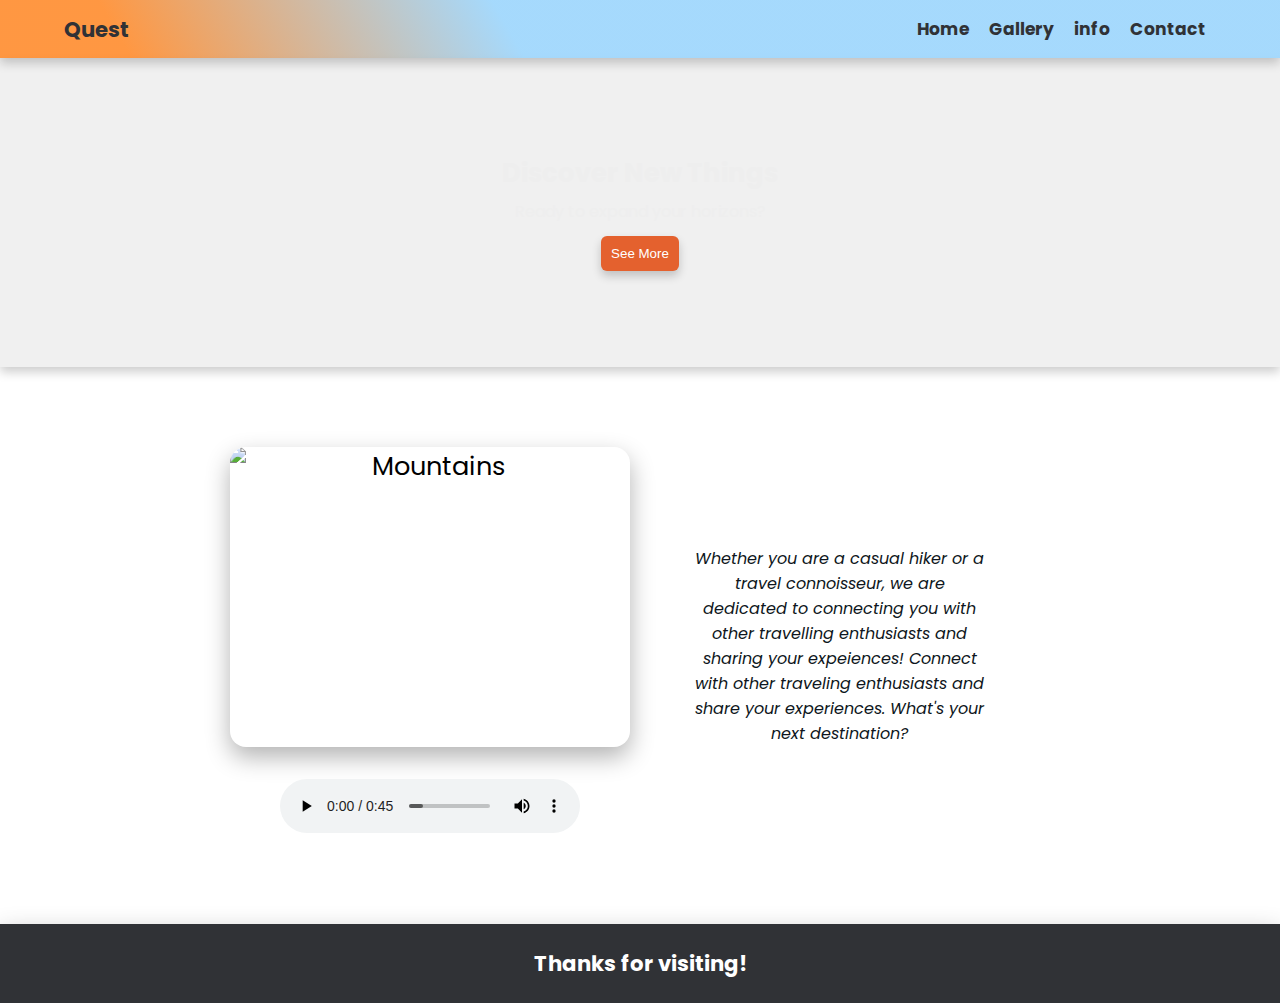
==== web-project/index.html @ a6d356f9 "Add video and audio to index.html" ====
<!DOCTYPE html>
<html lang="en">

<head>
	<!--
		Author: Jorge Celaya
    Date:

    Filename: index.html
		-->
	<meta charset="UTF-8">
	<meta http-equiv="X-UA-Compatible" content="IE=edge">
	<meta name="viewport" content="width=device-width, initial-scale=1.0">
	<link rel="stylesheet" href="reset.css">
	<link rel="stylesheet" href="layout.css">
	<link rel="stylesheet" href="styles.css">
	<title>Web Project</title>
</head>

<body>
	<nav class="shadow-sm z-1">
		<div id="navbar" class="flex container">
			<div class="flex center">
				<h5>Quest</h5>
			</div>
			<ul class="flex center">
				<li>
					<a href="index.html">
						<h6>Home</h6>
					</a>
				</li>
				<li>
					<a href="gallery.html">
						<h6>Gallery</h6>
					</a>
				</li>
				<li>
					<a href="info.html">
						<h6>info</h6>
					</a>
				</li>
				<li>
					<a href="contact.html">
						<h6>Contact</h6>
					</a>
				</li>
			</ul>
		</div>
	</nav>

	<section class="hero p-96 shadow-sm" id="hero">
		<div class="container text-center">
			<h4 class="text-white">Discover New Things</h4>
			<video autoplay muted loop id="mainVideo">
				<source src="mountains.mp4" type="video/mp4">
			</video>
			<p class="my-6 text-white">Ready to expand your horizons?</p>
			<button class="btn shadow-sm" onclick="window.location.href='gallery.html';">
				See More
			</button>
		</div>
	</section>

	<div class="container p-64 w-80">
		<div class="flex text-center w-80 my-16 m-auto">
			<div>
				<img class="rounded shadow-lg"
					src="https://images.unsplash.com/photo-1493246507139-91e8fad9978e?ixlib=rb-4.0.3&ixid=MnwxMjA3fDB8MHxwaG90by1wYWdlfHx8fGVufDB8fHx8&auto=format&fit=crop&w=1470&q=80"
					alt="Mountains">
				<audio controls class="pt-32">
					<source src="breeze.mp3">
				</audio>
			</div>

			<div class="flex text-center center">
				<p class="text-center px-25 w-md">
					<em>
						Whether you are a casual hiker or a travel connoisseur, we are
						dedicated to connecting you with other travelling enthusiasts and
						sharing your expeiences! Connect with other traveling enthusiasts
						and share your experiences. What's your next destination?
					</em>
				</p>
			</div>
		</div>
	</div>

	<footer class="text-center shadow-lg">
		<h5>Thanks for visiting!</h5>
	</footer>
</body>

</html>
---- web-project/layout.css ----
/* General */
img {
	float: left;
	width: 400px;
	height: 300px;
}

section#hero {
	z-index: -1;
	position: relative;
	color: white;
}

video#mainVideo {
	position: absolute;
	right: 0;
	bottom: 0;
	min-width: 100%;
	min-height: 100%;
	z-index: -10;
}

/* Navbar */
nav div.container {
	justify-content: space-between;
}

ul {
	margin: 16px 0;
}

#navbar ul h6 {
	padding: 0 10px;
	width: 100%;
}

/* Table */
table {
	border-collapse: collapse;
	width: 80%;
	margin: 0 auto;
	padding: 0 16px;
	font-size: 1.2rem;
}

caption {
	font-family: "Poppins", sans-serif;
	font-size: 1.8rem;
	font-weight: bold;
	margin-bottom: 16px;
}

th,
td {
	width: 5%;
	padding: 16px;
	border: 1px solid #ddd;
}

th {
	text-align: center;
}

td:nth-of-type(2) {
	width: 40%;
}

tr:nth-of-type(odd) {
	background: #f0edebde;
}

thead th {
	background: #d87634fd;
	color: #efefef;
	font-weight: bold;
}

td:nth-of-type(3) {
	text-align: center;
}

/* Form */
.contact {
	box-sizing: border-box;
	padding: 2rem;
}

.contact input,
.contact textarea,
.contact select {
	font-size: 1rem;
	padding: 10px 8px;
	display: block;
	justify-content: center;
	align-items: center;
	width: calc(100% - 16px);
}

.contact input[type="checkbox"],
.contact input[type="radio"] {
	display: inline-block;
	width: 20px;
	height: 20px;
}

select#experience {
	width: 100%;
}

.contact textarea {
	min-width: 300px;
	min-height: 200px;
	max-width: 800px;
	max-height: 400px;
}

/* Footer */
footer {
	padding: 24px;
}

/* Utilities */
.btn {
	padding: 10px;
}

.container {
	margin: 0 auto;
	width: 90%;
}

.inline-block {
	display: inline-block;
}

.block {
	display: block;
}

.flex {
	display: flex;
}

.flex-col {
	flex-direction: column;
}

.flex-wrap {
	flex: 2 1 100px;
	flex-wrap: wrap;
}

.gallery {
	display: grid;
	gap: 2em;
	grid-template-columns: repeat(auto-fit, minmax(300px, 1fr));

	padding-block: 2rem;
	width: 100%;
	margin-inline: auto;
}

.gallery img {
	width: 300px;
	height: 300px;
	margin: auto;
}

.text-center {
	text-align: center;
}

.center {
	justify-content: center;
	align-items: center;
}

.w-sm {
	width: 50%;
}

.w-md {
	width: 70%;
}

.w-80 {
	width: 80%;
}

.m-auto {
	margin: auto;
}

.m-10 {
	margin: 10px;
}

.my-0 {
	margin-top: 0;
	margin-bottom: 0;
}

.my-6 {
	margin-top: 6px;
	margin-bottom: 6px;
}

.my-10 {
	margin-top: 16px;
	margin-bottom: 16px;
}

.my-16 {
	margin-top: 16px;
	margin-bottom: 16px;
}

.mt-16 {
	margin-top: 16px;
}

.mt-32 {
	margin-top: 32px;
}

.mt-64 {
	margin-top: 64px;
}

mb-8 {
	margin-bottom: 8px;
}

mb-16 {
	margin-bottom: 16px;
}

.p-16 {
	padding: 16px;
}

.p-24 {
	padding: 24px;
}

.p-64 {
	padding: 64px;
}

.p-96 {
	padding: 96px;
}

.px-24 {
	padding-left: 24px;
	padding-right: 24px;
}

.pt-16 {
	padding-top: 16px;
}

.pt-32 {
	padding-top: 32px;
}

.pt-64 {
	padding-top: 64px;
}

.pb-8 {
	padding-bottom: 8px;
}

.pb-16 {
	padding-bottom: 16px;
}

.py-32 {
	padding-top: 32px;
	padding-bottom: 32px;
}

.py-64 {
	padding-top: 64px;
	padding-bottom: 64px;
}

.z-1 {
	z-index: 1;
}
---- web-project/styles.css ----
@import url("https://fonts.googleapis.com/css2?family=Poppins&display=swap");
@import url("https://fonts.googleapis.com/css2?family=Nunito+Sans&display=swap");

/* Color pallete */
:root {
	--dark: #303236;
	--light: #ffffff;
	--clear: rgb(111, 161, 180);
	--gray: #0e1620;
	--orange: #e4612e;
	--blueish: #f0f0f0;
}

body {
	background-color: var(--light);
}

/* Font */
body {
	font-family: "Poppins", sans-serif;
	font-size: 1.6em;
}

h1,
h2,
h3,
h4,
h5,
h6,
p {
	color: var(--gray);
}

/* Navbar */
nav {
	/* background: white; */
	/* background: var(--clear); */
	background: linear-gradient(
		60deg,
		rgba(255, 115, 0, 0.74) 10%,
		rgba(143, 208, 252, 0.8) 40%
	);
}

nav h4,
nav h5,
nav h6 {
	color: var(--dark);
}

ul {
	font-family: "Poppins", sans-serif;
	list-style-type: none;
}

nav a {
	font-family: "Poppins", sans-serif;
	font-weight: normal;
	text-decoration: none;
	color: var(--dark);
}

/* Content */
section h1,
section h2,
section h3,
section h4,
section h5,
section h6,
section p {
	font-family: "Poppins", sans-serif;
}

.container p {
	font-size: 1rem;
}

/* Table */
table {
	font-family: "Nunito Sans", sans-serif;
	box-shadow: 0 5px 15px rgba(0, 0, 0, 0.2);
}

/* Form */
.contact {
	font-size: 1.2rem;
	background-color: var(--blueish);
	border-radius: 15px;
	box-shadow: 0 5px 15px rgba(0, 0, 0, 0.2);
}

.contact input,
.contact textarea,
.contact select {
	font-size: 1rem;
	font-family: "Poppins", sans-serif;
	border: none;
	border-radius: 6px;
}

.contact input:focus,
.contact textarea:focus,
.contact select:focus {
	outline: none;
}

fieldset {
	border: none;
}

/* Footer */
footer {
	background: var(--dark);
	color: var(--gray);
}

footer h1,
footer h2,
footer h3,
footer h4,
footer h5,
footer h6,
footer p {
	color: var(--light);
}

.shadow-sm {
	box-shadow: 0 5px 10px rgba(0, 0, 0, 0.2);
}

.shadow-lg {
	box-shadow: 0 10px 25px rgba(0, 0, 0, 0.3);
}

.shadow-around-lg {
	filter: drop-shadow(0 0 0.75rem rgba(0, 0, 0, 0.5));
}

.gallery img {
	border-radius: 15px;
}

/* Utilities */
.btn {
	border-radius: 6px;
	border-width: 0px;
	background-color: var(--orange);
	color: var(--light);
}

.btn:hover {
	cursor: pointer;
	background-color: rgba(236, 138, 57, 0.918);
}

.rounded {
	border-radius: 16px;
}

.rounded-full {
	border-radius: 100%;
}

.hero {
	background-color: var(--blueish);
}

.bg-gray {
	background-color: var(--blueish);
}

.underline {
	text-decoration: underline;
}

.font-medium {
	font-weight: 500;
}

.font-semibold {
	font-weight: 600;
}

.font-bold {
	font-weight: 700;
}

.text-white {
	color: #eeeeee;
}
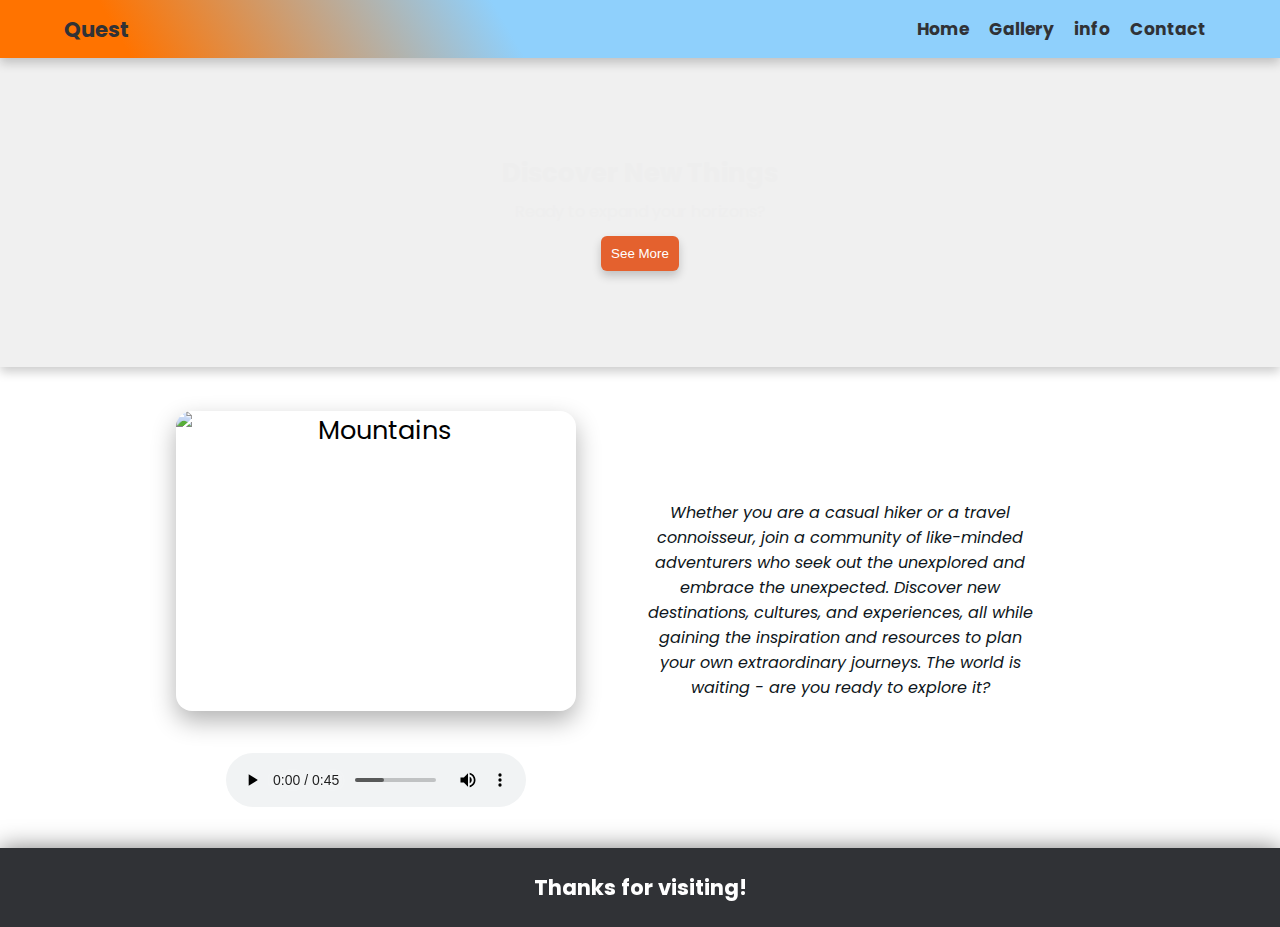
==== commit 0f9995c9: "Improve responsiveness" ====
--- a/web-project/index.html
+++ b/web-project/index.html
@@ -2,92 +2,97 @@
 <html lang="en">
 
 <head>
-	<!--
+  <!--
 		Author: Jorge Celaya
     Date:
 
     Filename: index.html
 		-->
-	<meta charset="UTF-8">
-	<meta http-equiv="X-UA-Compatible" content="IE=edge">
-	<meta name="viewport" content="width=device-width, initial-scale=1.0">
-	<link rel="stylesheet" href="reset.css">
-	<link rel="stylesheet" href="layout.css">
-	<link rel="stylesheet" href="styles.css">
-	<title>Web Project</title>
+  <meta charset="UTF-8">
+  <meta http-equiv="X-UA-Compatible" content="IE=edge">
+  <meta name="viewport" content="width=device-width, initial-scale=1.0">
+  <link rel="stylesheet" href="reset.css">
+  <link rel="stylesheet" href="layout.css">
+  <link rel="stylesheet" href="styles.css">
+  <title>Web Project</title>
 </head>
 
 <body>
-	<nav class="shadow-sm z-1">
-		<div id="navbar" class="flex container">
-			<div class="flex center">
-				<h5>Quest</h5>
-			</div>
-			<ul class="flex center">
-				<li>
-					<a href="index.html">
-						<h6>Home</h6>
-					</a>
-				</li>
-				<li>
-					<a href="gallery.html">
-						<h6>Gallery</h6>
-					</a>
-				</li>
-				<li>
-					<a href="info.html">
-						<h6>info</h6>
-					</a>
-				</li>
-				<li>
-					<a href="contact.html">
-						<h6>Contact</h6>
-					</a>
-				</li>
-			</ul>
-		</div>
-	</nav>
+  <nav class="shadow-sm z-top">
+    <div id="navbar" class="flex container">
+      <div class="flex center">
+        <h5>Quest</h5>
+      </div>
+      <ul class="flex center">
+        <div id="burgerMenu">
+          <div id="burgerBar"></div>
+          <div id="burgerBar"></div>
+          <div id="burgerBar"></div>
+        </div>
+        <li>
+          <a href="index.html">
+            <h6>Home</h6>
+          </a>
+        </li>
+        <li>
+          <a href="gallery.html">
+            <h6>Gallery</h6>
+          </a>
+        </li>
+        <li>
+          <a href="info.html">
+            <h6>info</h6>
+          </a>
+        </li>
+        <li>
+          <a href="contact.html">
+            <h6>Contact</h6>
+          </a>
+        </li>
+      </ul>
+    </div>
+  </nav>
 
-	<section class="hero p-96 shadow-sm" id="hero">
-		<div class="container text-center">
-			<h4 class="text-white">Discover New Things</h4>
-			<video autoplay muted loop id="mainVideo">
-				<source src="mountains.mp4" type="video/mp4">
-			</video>
-			<p class="my-6 text-white">Ready to expand your horizons?</p>
-			<button class="btn shadow-sm" onclick="window.location.href='gallery.html';">
-				See More
-			</button>
-		</div>
-	</section>
+  <section class="hero p-96 shadow-sm" id="hero">
+    <div class="container text-center">
+      <h4 class="text-white">Discover New Things</h4>
+      <video autoplay muted loop id="mainVideo">
+        <source src="mountains.mp4" type="video/mp4">
+      </video>
+      <p class="my-6 text-white">Ready to expand your horizons?</p>
+      <button class="btn shadow-sm" onclick="window.location.href='gallery.html';">
+        See More
+      </button>
+    </div>
+  </section>
 
-	<div class="container p-64 w-80">
-		<div class="flex text-center w-80 my-16 m-auto">
-			<div>
-				<img class="rounded shadow-lg"
-					src="https://images.unsplash.com/photo-1493246507139-91e8fad9978e?ixlib=rb-4.0.3&ixid=MnwxMjA3fDB8MHxwaG90by1wYWdlfHx8fGVufDB8fHx8&auto=format&fit=crop&w=1470&q=80"
-					alt="Mountains">
-				<audio controls class="pt-32">
-					<source src="breeze.mp3">
-				</audio>
-			</div>
+  <div class="container" id="main">
+    <div class="flex flex-wrap center text-center my-16 m-auto">
+      <div class="flex flex-col center mt-16">
+        <img class="rounded shadow-lg" id="mainImage"
+          src="https://images.unsplash.com/photo-1493246507139-91e8fad9978e?ixlib=rb-4.0.3&ixid=MnwxMjA3fDB8MHxwaG90by1wYWdlfHx8fGVufDB8fHx8&auto=format&fit=crop&w=1470&q=80"
+          alt="Mountains">
+        <audio controls>
+          <source src="breeze.mp3">
+        </audio>
+      </div>
 
-			<div class="flex text-center center">
-				<p class="text-center px-25 w-md">
-					<em>
-						Whether you are a casual hiker or a travel connoisseur, we are
-						dedicated to connecting you with other travelling enthusiasts and
-						sharing your expeiences! Connect with other traveling enthusiasts
-						and share your experiences. What's your next destination?
-					</em>
-				</p>
-			</div>
-		</div>
-	</div>
+      <!-- <div class="my-16"> -->
+      <p class="text-center">
+        <em>
+          Whether you are a casual hiker or a travel connoisseur,
+          join a community of like-minded adventurers who seek out the unexplored and embrace the unexpected. Discover
+          new destinations, cultures, and experiences, all while gaining the inspiration and resources to plan your own
+          extraordinary journeys. The world is waiting - are you ready to explore it?
+        </em>
+      </p>
+      <!-- </div> -->
+    </div>
+  </div>
 
-	<footer class="text-center shadow-lg">
-		<h5>Thanks for visiting!</h5>
-	</footer>
+  <footer class="text-center shadow-around-lg">
+    <h5>Thanks for visiting!</h5>
+  </footer>
 </body>
 
 </html>--- a/web-project/layout.css
+++ b/web-project/layout.css
@@ -1,291 +1,425 @@
 /* General */
 img {
-	float: left;
-	width: 400px;
-	height: 300px;
+  float: left;
+  width: 400px;
+  height: 300px;
 }
 
 section#hero {
-	z-index: -1;
-	position: relative;
-	color: white;
+  z-index: -1;
+  position: relative;
+  color: white;
 }
 
 video#mainVideo {
-	position: absolute;
-	right: 0;
-	bottom: 0;
-	min-width: 100%;
-	min-height: 100%;
-	z-index: -10;
+  position: absolute;
+  right: 0;
+  bottom: 0;
+  min-width: 100%;
+  min-height: 100%;
+  z-index: -10;
 }
 
 /* Navbar */
+nav {
+  z-index: 1000;
+}
+
 nav div.container {
-	justify-content: space-between;
+  justify-content: space-between;
 }
 
 ul {
-	margin: 16px 0;
+  margin: 16px 0;
 }
 
 #navbar ul h6 {
-	padding: 0 10px;
-	width: 100%;
+  padding: 0 10px;
+  width: 100%;
+}
+
+#navbar h5 {
+  margin-top: 8px;
+  margin-bottom: 8px;
+}
+
+#burgerMenu {
+  display: none;
+}
+
+#burgerBar {
+  width: 36px;
+  height: 5px;
+  background-color: #333;
+  margin: 4px 0;
+  border-radius: 5px;
+  mouse: pointer;
+}
+
+/* Main Content (home page) */
+#main {
+  overflow: hidden;
+}
+
+#mainImage {
+  margin-top: 12px;
+  margin-bottom: 16px;
+}
+
+#main p {
+  min-width: 200px;
+  max-width: 400px;
+  width: 70%;
+  margin-left: 4em;
+  margin-right: 4em;
+  margin-bottom: 16px;
+}
+
+audio {
+  margin-top: 1em;
+  margin-bottom: 1em;
 }
 
 /* Table */
 table {
-	border-collapse: collapse;
-	width: 80%;
-	margin: 0 auto;
-	padding: 0 16px;
-	font-size: 1.2rem;
+  border-collapse: collapse;
+  border-radius: 8px;
+  width: 80%;
+  margin: 0 auto;
+  padding: 0 16px;
+  font-size: 1.2rem;
+  overflow: hidden;
 }
 
 caption {
-	font-family: "Poppins", sans-serif;
-	font-size: 1.8rem;
-	font-weight: bold;
-	margin-bottom: 16px;
+  font-family: "Poppins", sans-serif;
+  font-size: 1.8rem;
+  font-weight: bold;
+  margin-bottom: 16px;
 }
 
 th,
 td {
-	width: 5%;
-	padding: 16px;
-	border: 1px solid #ddd;
+  width: 5%;
+  padding: 16px;
+  border: 1px solid #ddd;
 }
 
 th {
-	text-align: center;
+  text-align: center;
 }
 
 td:nth-of-type(2) {
-	width: 40%;
+  width: 40%;
 }
 
 tr:nth-of-type(odd) {
-	background: #f0edebde;
+  background: #f0edebde;
 }
 
 thead th {
-	background: #d87634fd;
-	color: #efefef;
-	font-weight: bold;
+  background: #d87634fd;
+  color: #efefef;
+  font-weight: bold;
 }
 
 td:nth-of-type(3) {
-	text-align: center;
+  text-align: center;
 }
 
 /* Form */
 .contact {
-	box-sizing: border-box;
-	padding: 2rem;
+  box-sizing: border-box;
+  padding: 2rem;
 }
 
 .contact input,
 .contact textarea,
 .contact select {
-	font-size: 1rem;
-	padding: 10px 8px;
-	display: block;
-	justify-content: center;
-	align-items: center;
-	width: calc(100% - 16px);
+  font-size: 1rem;
+  padding: 10px 8px;
+  display: block;
+  justify-content: center;
+  align-items: center;
+  width: calc(100% - 16px);
 }
 
 .contact input[type="checkbox"],
 .contact input[type="radio"] {
-	display: inline-block;
-	width: 20px;
-	height: 20px;
+  display: inline-block;
+  width: 20px;
+  height: 20px;
 }
 
 select#experience {
-	width: 100%;
+  width: 100%;
 }
 
 .contact textarea {
-	min-width: 300px;
-	min-height: 200px;
-	max-width: 800px;
-	max-height: 400px;
+  min-width: 200px;
+  min-height: 200px;
+  max-width: 800px;
+  max-height: 400px;
 }
 
 /* Footer */
 footer {
-	padding: 24px;
+  padding: 24px;
 }
 
 /* Utilities */
 .btn {
-	padding: 10px;
+  padding: 10px;
 }
 
 .container {
-	margin: 0 auto;
-	width: 90%;
+  margin: 0 auto;
+  width: 90%;
+  /* background: gray; */
 }
 
 .inline-block {
-	display: inline-block;
+  display: inline-block;
 }
 
 .block {
-	display: block;
+  display: block;
 }
 
 .flex {
-	display: flex;
+  display: flex;
 }
 
 .flex-col {
-	flex-direction: column;
+  flex-direction: column;
 }
 
 .flex-wrap {
-	flex: 2 1 100px;
-	flex-wrap: wrap;
+  flex: 2 1 100px;
+  flex-wrap: wrap;
+}
+
+.center {
+  justify-content: center;
+  align-items: center;
+}
+
+.align-center {
+  align-items: center;
+}
+
+.space-around {
+  justify-content: space-around;
 }
 
 .gallery {
-	display: grid;
-	gap: 2em;
-	grid-template-columns: repeat(auto-fit, minmax(300px, 1fr));
-
-	padding-block: 2rem;
-	width: 100%;
-	margin-inline: auto;
+  display: grid;
+  gap: 2em;
+  grid-template-columns: repeat(auto-fit, minmax(300px, 1fr));
+
+  padding-block: 2rem;
+  width: 100%;
+  margin-inline: auto;
 }
 
 .gallery img {
-	width: 300px;
-	height: 300px;
-	margin: auto;
+  width: 300px;
+  height: 300px;
+  margin: auto;
 }
 
 .text-center {
-	text-align: center;
-}
-
-.center {
-	justify-content: center;
-	align-items: center;
+  text-align: center;
 }
 
 .w-sm {
-	width: 50%;
+  width: 50%;
+}
+
+.min-w-300 {
+  min-width: 300px;
 }
 
 .w-md {
-	width: 70%;
+  width: 70%;
 }
 
 .w-80 {
-	width: 80%;
+  width: 80%;
 }
 
 .m-auto {
-	margin: auto;
+  margin: auto;
 }
 
 .m-10 {
-	margin: 10px;
+  margin: 10px;
 }
 
 .my-0 {
-	margin-top: 0;
-	margin-bottom: 0;
+  margin-top: 0;
+  margin-bottom: 0;
 }
 
 .my-6 {
-	margin-top: 6px;
-	margin-bottom: 6px;
+  margin-top: 6px;
+  margin-bottom: 6px;
+}
+
+.my-8 {
+  margin-top: 8px;
+  margin-bottom: 8px;
 }
 
 .my-10 {
-	margin-top: 16px;
-	margin-bottom: 16px;
+  margin-top: 16px;
+  margin-bottom: 16px;
 }
 
 .my-16 {
-	margin-top: 16px;
-	margin-bottom: 16px;
+  margin-top: 16px;
+  margin-bottom: 16px;
 }
 
 .mt-16 {
-	margin-top: 16px;
+  margin-top: 16px;
 }
 
 .mt-32 {
-	margin-top: 32px;
+  margin-top: 32px;
 }
 
 .mt-64 {
-	margin-top: 64px;
+  margin-top: 64px;
 }
 
 mb-8 {
-	margin-bottom: 8px;
+  margin-bottom: 8px;
 }
 
 mb-16 {
-	margin-bottom: 16px;
+  margin-bottom: 16px;
 }
 
 .p-16 {
-	padding: 16px;
+  padding: 16px;
 }
 
 .p-24 {
-	padding: 24px;
+  padding: 24px;
 }
 
 .p-64 {
-	padding: 64px;
+  padding: 64px;
 }
 
 .p-96 {
-	padding: 96px;
+  padding: 96px;
 }
 
 .px-24 {
-	padding-left: 24px;
-	padding-right: 24px;
+  padding-left: 24px;
+  padding-right: 24px;
+}
+
+.pl-24 {
+  padding-left: 24px;
 }
 
 .pt-16 {
-	padding-top: 16px;
+  padding-top: 16px;
 }
 
 .pt-32 {
-	padding-top: 32px;
+  padding-top: 32px;
 }
 
 .pt-64 {
-	padding-top: 64px;
+  padding-top: 64px;
 }
 
 .pb-8 {
-	padding-bottom: 8px;
+  padding-bottom: 8px;
 }
 
 .pb-16 {
-	padding-bottom: 16px;
+  padding-bottom: 16px;
 }
 
 .py-32 {
-	padding-top: 32px;
-	padding-bottom: 32px;
+  padding-top: 32px;
+  padding-bottom: 32px;
 }
 
 .py-64 {
-	padding-top: 64px;
-	padding-bottom: 64px;
+  padding-top: 64px;
+  padding-bottom: 64px;
 }
 
 .z-1 {
-	z-index: 1;
-}
+  z-index: 1;
+}
+
+.z-top {
+  z-index: 1000;
+}
+
+@media screen and (max-width: 1032px) {
+  #mainImage {
+    width: 300px;
+    height: 300px;
+    margin: auto;
+  }
+
+  #main p {
+    margin-left: 2em;
+    margin-right: 2em;
+  }
+}
+
+@media screen and (max-width: 824px) {
+  #main p {
+    margin-left: 2em;
+    margin-right: 2em;
+  }
+}
+
+@media screen and (max-width: 584px) {
+  #navbar h6 {
+    display: none;
+  }
+
+  #burgerMenu {
+    display: block;
+  }
+
+  #mainImage {
+    width: 250px;
+    height: 250px;
+    margin: auto;
+  }
+
+  #main p {
+    width: 100%;
+    margin-left: 1em;
+    margin-right: 1em;
+  }
+}
+
+@media screen and (max-width: 384px) {
+  .gallery img {
+    width: 250px;
+    height: 250px;
+    padding-left: 0;
+    padding-right: 0;
+    margin: 0 auto;
+  }
+
+  #main p {
+    margin-top: 2em;
+  }
+
+  audio {
+    display: none;
+  }
+}
--- a/web-project/styles.css
+++ b/web-project/styles.css
@@ -3,22 +3,22 @@
 
 /* Color pallete */
 :root {
-	--dark: #303236;
-	--light: #ffffff;
-	--clear: rgb(111, 161, 180);
-	--gray: #0e1620;
-	--orange: #e4612e;
-	--blueish: #f0f0f0;
+  --dark: #303236;
+  --light: #ffffff;
+  --clear: rgb(111, 161, 180);
+  --gray: #0e1620;
+  --orange: #e4612e;
+  --blueish: #f0f0f0;
 }
 
 body {
-	background-color: var(--light);
+  background-color: var(--light);
 }
 
 /* Font */
 body {
-	font-family: "Poppins", sans-serif;
-	font-size: 1.6em;
+  font-family: "Poppins", sans-serif;
+  font-size: 1.6em;
 }
 
 h1,
@@ -28,36 +28,36 @@
 h5,
 h6,
 p {
-	color: var(--gray);
+  color: var(--gray);
 }
 
 /* Navbar */
 nav {
-	/* background: white; */
-	/* background: var(--clear); */
-	background: linear-gradient(
-		60deg,
-		rgba(255, 115, 0, 0.74) 10%,
-		rgba(143, 208, 252, 0.8) 40%
-	);
+  /* background: white; */
+  /* background: var(--clear); */
+  background: linear-gradient(
+    60deg,
+    rgba(255, 115, 0) 10%,
+    rgba(143, 208, 252) 40%
+  );
 }
 
 nav h4,
 nav h5,
 nav h6 {
-	color: var(--dark);
+  color: var(--dark);
 }
 
 ul {
-	font-family: "Poppins", sans-serif;
-	list-style-type: none;
+  font-family: "Poppins", sans-serif;
+  list-style-type: none;
 }
 
 nav a {
-	font-family: "Poppins", sans-serif;
-	font-weight: normal;
-	text-decoration: none;
-	color: var(--dark);
+  font-family: "Poppins", sans-serif;
+  font-weight: normal;
+  text-decoration: none;
+  color: var(--dark);
 }
 
 /* Content */
@@ -68,50 +68,51 @@
 section h5,
 section h6,
 section p {
-	font-family: "Poppins", sans-serif;
+  font-family: "Poppins", sans-serif;
 }
 
 .container p {
-	font-size: 1rem;
+  font-size: 1rem;
+  overflow: hidden;
 }
 
 /* Table */
 table {
-	font-family: "Nunito Sans", sans-serif;
-	box-shadow: 0 5px 15px rgba(0, 0, 0, 0.2);
+  font-family: "Nunito Sans", sans-serif;
+  box-shadow: 0 5px 15px rgba(0, 0, 0, 0.2);
 }
 
 /* Form */
 .contact {
-	font-size: 1.2rem;
-	background-color: var(--blueish);
-	border-radius: 15px;
-	box-shadow: 0 5px 15px rgba(0, 0, 0, 0.2);
+  font-size: 1.2rem;
+  background-color: var(--blueish);
+  border-radius: 15px;
+  box-shadow: 0 5px 15px rgba(0, 0, 0, 0.2);
 }
 
 .contact input,
 .contact textarea,
 .contact select {
-	font-size: 1rem;
-	font-family: "Poppins", sans-serif;
-	border: none;
-	border-radius: 6px;
+  font-size: 1rem;
+  font-family: "Poppins", sans-serif;
+  border: none;
+  border-radius: 6px;
 }
 
 .contact input:focus,
 .contact textarea:focus,
 .contact select:focus {
-	outline: none;
+  outline: none;
 }
 
 fieldset {
-	border: none;
+  border: none;
 }
 
 /* Footer */
 footer {
-	background: var(--dark);
-	color: var(--gray);
+  background: var(--dark);
+  color: var(--gray);
 }
 
 footer h1,
@@ -121,70 +122,70 @@
 footer h5,
 footer h6,
 footer p {
-	color: var(--light);
+  color: var(--light);
 }
 
 .shadow-sm {
-	box-shadow: 0 5px 10px rgba(0, 0, 0, 0.2);
+  box-shadow: 0 5px 10px rgba(0, 0, 0, 0.2);
 }
 
 .shadow-lg {
-	box-shadow: 0 10px 25px rgba(0, 0, 0, 0.3);
+  box-shadow: 0 10px 25px rgba(0, 0, 0, 0.3);
 }
 
 .shadow-around-lg {
-	filter: drop-shadow(0 0 0.75rem rgba(0, 0, 0, 0.5));
+  filter: drop-shadow(0 0 0.75rem rgba(0, 0, 0, 0.5));
 }
 
 .gallery img {
-	border-radius: 15px;
+  border-radius: 15px;
 }
 
 /* Utilities */
 .btn {
-	border-radius: 6px;
-	border-width: 0px;
-	background-color: var(--orange);
-	color: var(--light);
+  border-radius: 6px;
+  border-width: 0px;
+  background-color: var(--orange);
+  color: var(--light);
 }
 
 .btn:hover {
-	cursor: pointer;
-	background-color: rgba(236, 138, 57, 0.918);
+  cursor: pointer;
+  background-color: rgba(236, 138, 57, 0.918);
 }
 
 .rounded {
-	border-radius: 16px;
+  border-radius: 16px;
 }
 
 .rounded-full {
-	border-radius: 100%;
+  border-radius: 100%;
 }
 
 .hero {
-	background-color: var(--blueish);
+  background-color: var(--blueish);
 }
 
 .bg-gray {
-	background-color: var(--blueish);
+  background-color: var(--blueish);
 }
 
 .underline {
-	text-decoration: underline;
+  text-decoration: underline;
 }
 
 .font-medium {
-	font-weight: 500;
+  font-weight: 500;
 }
 
 .font-semibold {
-	font-weight: 600;
+  font-weight: 600;
 }
 
 .font-bold {
-	font-weight: 700;
+  font-weight: 700;
 }
 
 .text-white {
-	color: #eeeeee;
+  color: #eeeeee;
 }
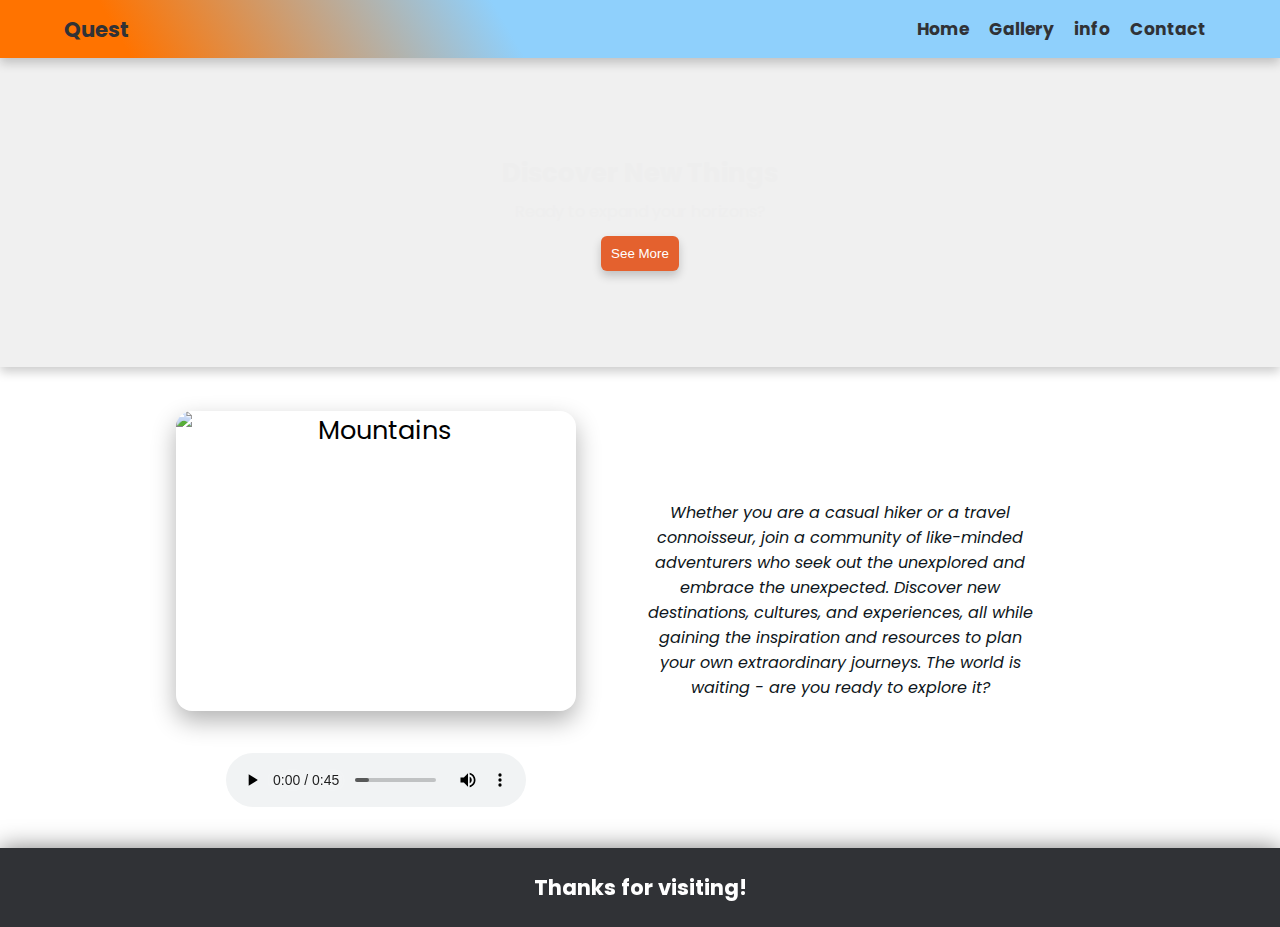
==== commit 2bd96ee2: "Change burgerBar id to class" ====
--- a/web-project/index.html
+++ b/web-project/index.html
@@ -18,16 +18,16 @@
 </head>
 
 <body>
-  <nav class="shadow-sm z-top">
+  <nav class="shadow-sm">
     <div id="navbar" class="flex container">
       <div class="flex center">
         <h5>Quest</h5>
       </div>
       <ul class="flex center">
         <div id="burgerMenu">
-          <div id="burgerBar"></div>
-          <div id="burgerBar"></div>
-          <div id="burgerBar"></div>
+          <div class="burgerBar"></div>
+          <div class="burgerBar"></div>
+          <div class="burgerBar"></div>
         </div>
         <li>
           <a href="index.html">
--- a/web-project/layout.css
+++ b/web-project/layout.css
@@ -6,7 +6,7 @@
 }
 
 section#hero {
-  z-index: -1;
+  z-index: 0;
   position: relative;
   color: white;
 }
@@ -22,7 +22,8 @@
 
 /* Navbar */
 nav {
-  z-index: 1000;
+  position: relative;
+  z-index: 10;
 }
 
 nav div.container {
@@ -47,7 +48,7 @@
   display: none;
 }
 
-#burgerBar {
+.burgerBar {
   width: 36px;
   height: 5px;
   background-color: #333;
@@ -360,10 +361,6 @@
   z-index: 1;
 }
 
-.z-top {
-  z-index: 1000;
-}
-
 @media screen and (max-width: 1032px) {
   #mainImage {
     width: 300px;
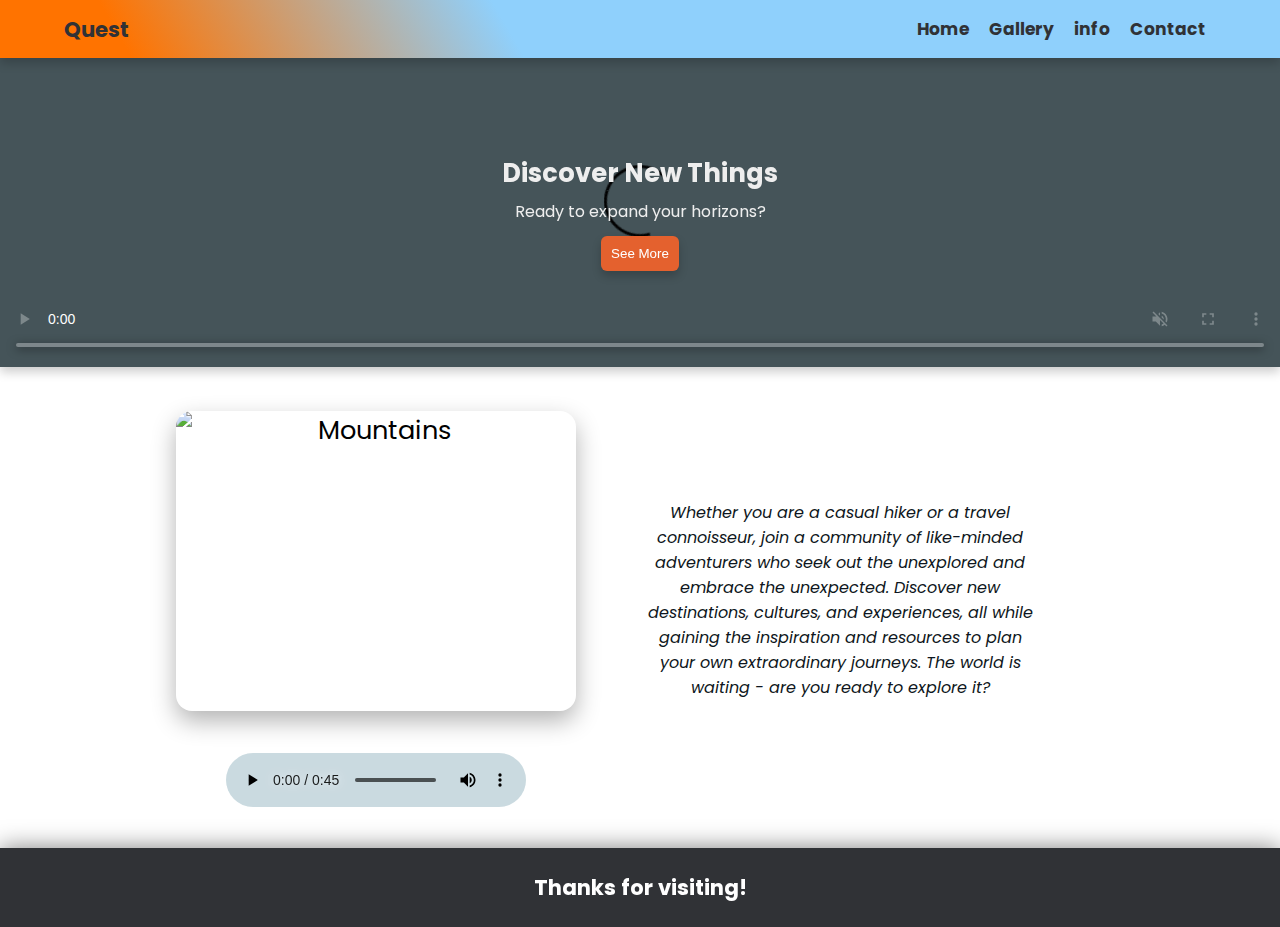
==== commit a8f7d080: "Clear validation errors" ====
--- a/web-project/index.html
+++ b/web-project/index.html
@@ -23,12 +23,14 @@
       <div class="flex center">
         <h5>Quest</h5>
       </div>
-      <ul class="flex center">
+      <div class="flex align-center">
         <div id="burgerMenu">
           <div class="burgerBar"></div>
           <div class="burgerBar"></div>
           <div class="burgerBar"></div>
         </div>
+      </div>
+      <ul class="flex center">
         <li>
           <a href="index.html">
             <h6>Home</h6>
@@ -56,9 +58,10 @@
   <section class="hero p-96 shadow-sm" id="hero">
     <div class="container text-center">
       <h4 class="text-white">Discover New Things</h4>
-      <video autoplay muted loop id="mainVideo">
+      <video autoplay muted loop id="mainVideo" controls>
         <source src="mountains.mp4" type="video/mp4">
       </video>
+
       <p class="my-6 text-white">Ready to expand your horizons?</p>
       <button class="btn shadow-sm" onclick="window.location.href='gallery.html';">
         See More
@@ -77,7 +80,6 @@
         </audio>
       </div>
 
-      <!-- <div class="my-16"> -->
       <p class="text-center">
         <em>
           Whether you are a casual hiker or a travel connoisseur,
@@ -86,7 +88,6 @@
           extraordinary journeys. The world is waiting - are you ready to explore it?
         </em>
       </p>
-      <!-- </div> -->
     </div>
   </div>
 
--- a/web-project/layout.css
+++ b/web-project/layout.css
@@ -30,6 +30,10 @@
   justify-content: space-between;
 }
 
+#navbar {
+  position: relative;
+}
+
 ul {
   margin: 16px 0;
 }
@@ -46,6 +50,9 @@
 
 #burgerMenu {
   display: none;
+  position: absolute;
+  right: 0;
+  cursor: pointer;
 }
 
 .burgerBar {
@@ -54,7 +61,6 @@
   background-color: #333;
   margin: 4px 0;
   border-radius: 5px;
-  mouse: pointer;
 }
 
 /* Main Content (home page) */
--- a/web-project/styles.css
+++ b/web-project/styles.css
@@ -60,7 +60,7 @@
   color: var(--dark);
 }
 
-/* Content */
+/* Main Content */
 section h1,
 section h2,
 section h3,
@@ -76,10 +76,20 @@
   overflow: hidden;
 }
 
+audio::-webkit-media-controls-panel {
+  background: rgba(111, 161, 180, 0.3);
+  border-radius: 2px;
+}
+
+video::-webkit-media-controls-panel {
+  background: rgba(111, 161, 180, 0.3);
+}
+
 /* Table */
 table {
   font-family: "Nunito Sans", sans-serif;
   box-shadow: 0 5px 15px rgba(0, 0, 0, 0.2);
+  border: 4px solid var(--clear);
 }
 
 /* Form */
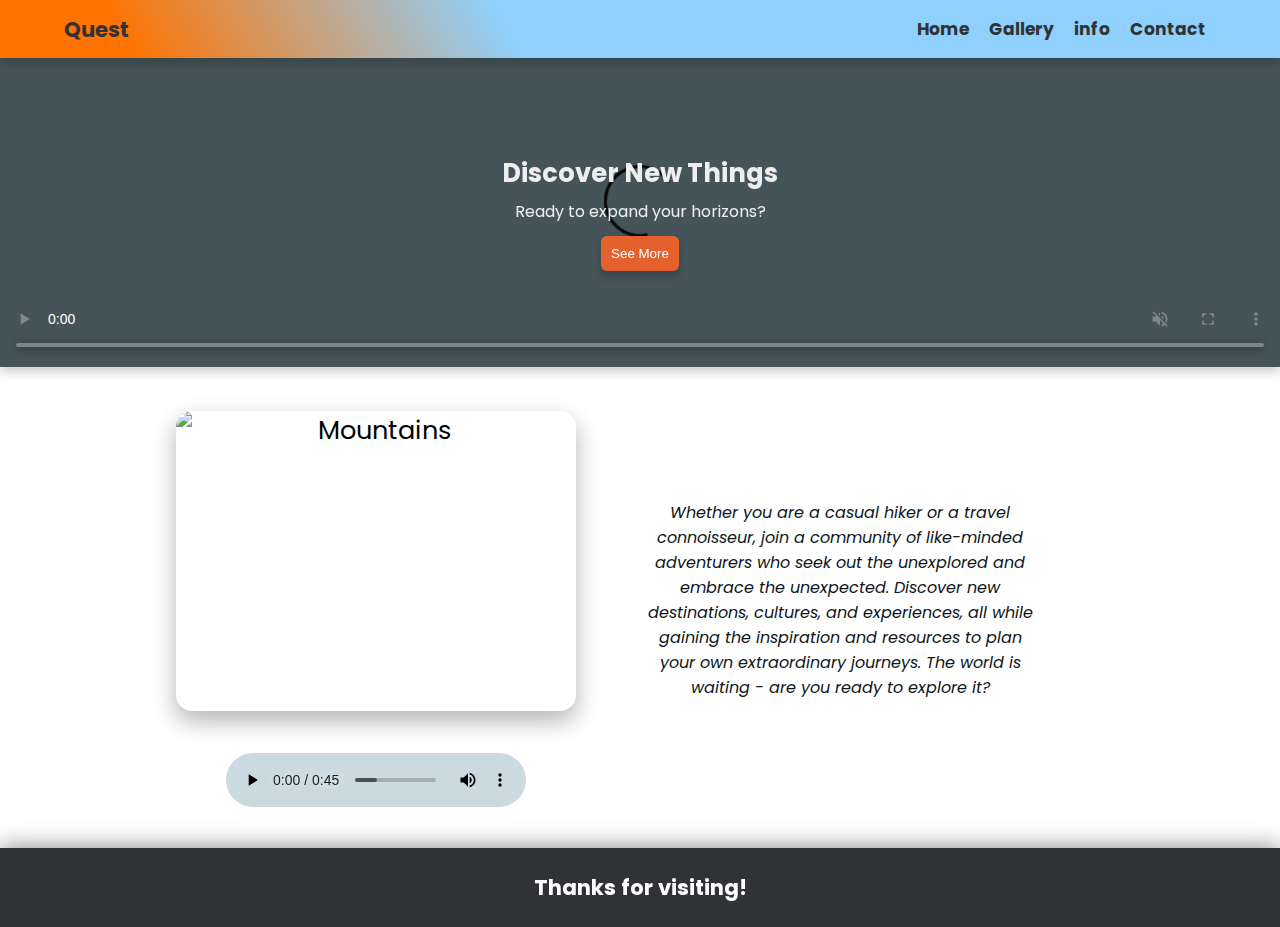
==== commit bec1d1ea: "Add documentation" ====
--- a/web-project/index.html
+++ b/web-project/index.html
@@ -4,9 +4,10 @@
 <head>
   <!--
 		Author: Jorge Celaya
-    Date:
+    Date: 4/10/2023
 
-    Filename: index.html
+    Filename: contact.html
+    Supporting files: styles.css, layout.css, reset.css
 		-->
   <meta charset="UTF-8">
   <meta http-equiv="X-UA-Compatible" content="IE=edge">
--- a/web-project/layout.css
+++ b/web-project/layout.css
@@ -1,3 +1,11 @@
+/**
+ * Author: Jorge Celaya
+ * Date: 4/10/2023
+ *
+ * Filename: contact.html
+ * Supporting files: none
+ */
+
 /* General */
 img {
   float: left;
--- a/web-project/styles.css
+++ b/web-project/styles.css
@@ -1,3 +1,11 @@
+/**
+ * Author: Jorge Celaya
+ * Date: 4/10/2023
+ *
+ * Filename: contact.html
+ * Supporting files: none
+ */
+
 @import url("https://fonts.googleapis.com/css2?family=Poppins&display=swap");
 @import url("https://fonts.googleapis.com/css2?family=Nunito+Sans&display=swap");
 
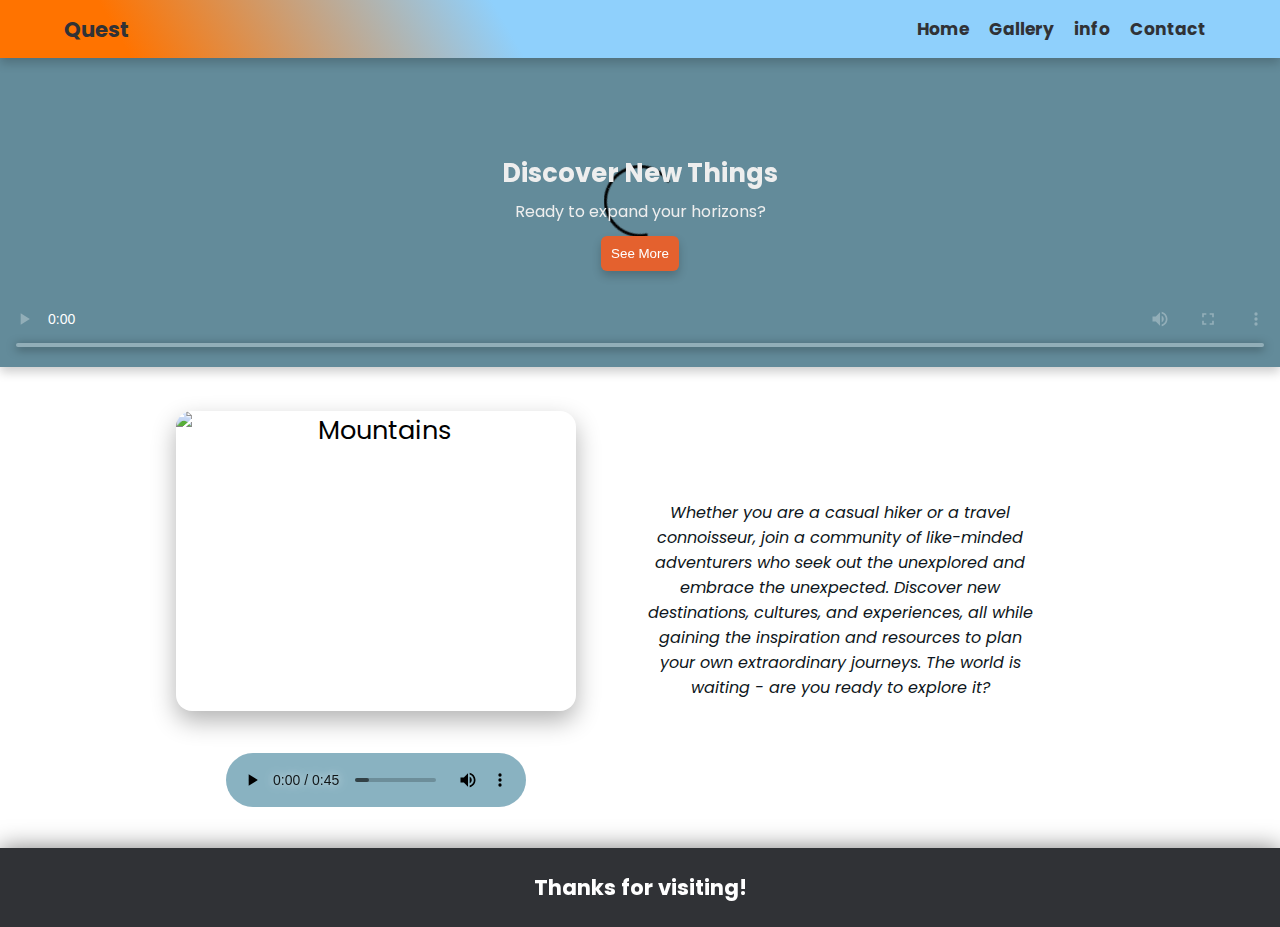
==== commit c54e4d3b: "Change to video that has sound" ====
--- a/web-project/index.html
+++ b/web-project/index.html
@@ -31,7 +31,7 @@
           <div class="burgerBar"></div>
         </div>
       </div>
-      <ul class="flex center">
+      <ul class="flex flex-end flex-wrap">
         <li>
           <a href="index.html">
             <h6>Home</h6>
@@ -59,8 +59,8 @@
   <section class="hero p-96 shadow-sm" id="hero">
     <div class="container text-center">
       <h4 class="text-white">Discover New Things</h4>
-      <video autoplay muted loop id="mainVideo" controls>
-        <source src="mountains.mp4" type="video/mp4">
+      <video autoplay loop id="mainVideo" controls>
+        <source src="video.mp4" type="video/mp4">
       </video>
 
       <p class="my-6 text-white">Ready to expand your horizons?</p>
--- a/web-project/layout.css
+++ b/web-project/layout.css
@@ -13,10 +13,14 @@
   height: 300px;
 }
 
+.container p {
+  font-size: 1rem;
+  overflow: hidden;
+}
+
 section#hero {
   z-index: 0;
   position: relative;
-  color: white;
 }
 
 video#mainVideo {
@@ -214,6 +218,10 @@
   flex-wrap: wrap;
 }
 
+.flex-end {
+  justify-content: flex-end;
+}
+
 .center {
   justify-content: center;
   align-items: center;
@@ -396,13 +404,13 @@
 }
 
 @media screen and (max-width: 584px) {
-  #navbar h6 {
+  /* #navbar h6 {
     display: none;
-  }
-
-  #burgerMenu {
+  } */
+
+  /* #burgerMenu {
     display: block;
-  }
+  } */
 
   #mainImage {
     width: 250px;
--- a/web-project/styles.css
+++ b/web-project/styles.css
@@ -79,18 +79,17 @@
   font-family: "Poppins", sans-serif;
 }
 
-.container p {
-  font-size: 1rem;
-  overflow: hidden;
+section#hero {
+  color: white;
 }
 
 audio::-webkit-media-controls-panel {
-  background: rgba(111, 161, 180, 0.3);
+  background: rgba(111, 161, 180, 0.8);
   border-radius: 2px;
 }
 
 video::-webkit-media-controls-panel {
-  background: rgba(111, 161, 180, 0.3);
+  background: rgba(111, 161, 180, 0.8);
 }
 
 /* Table */
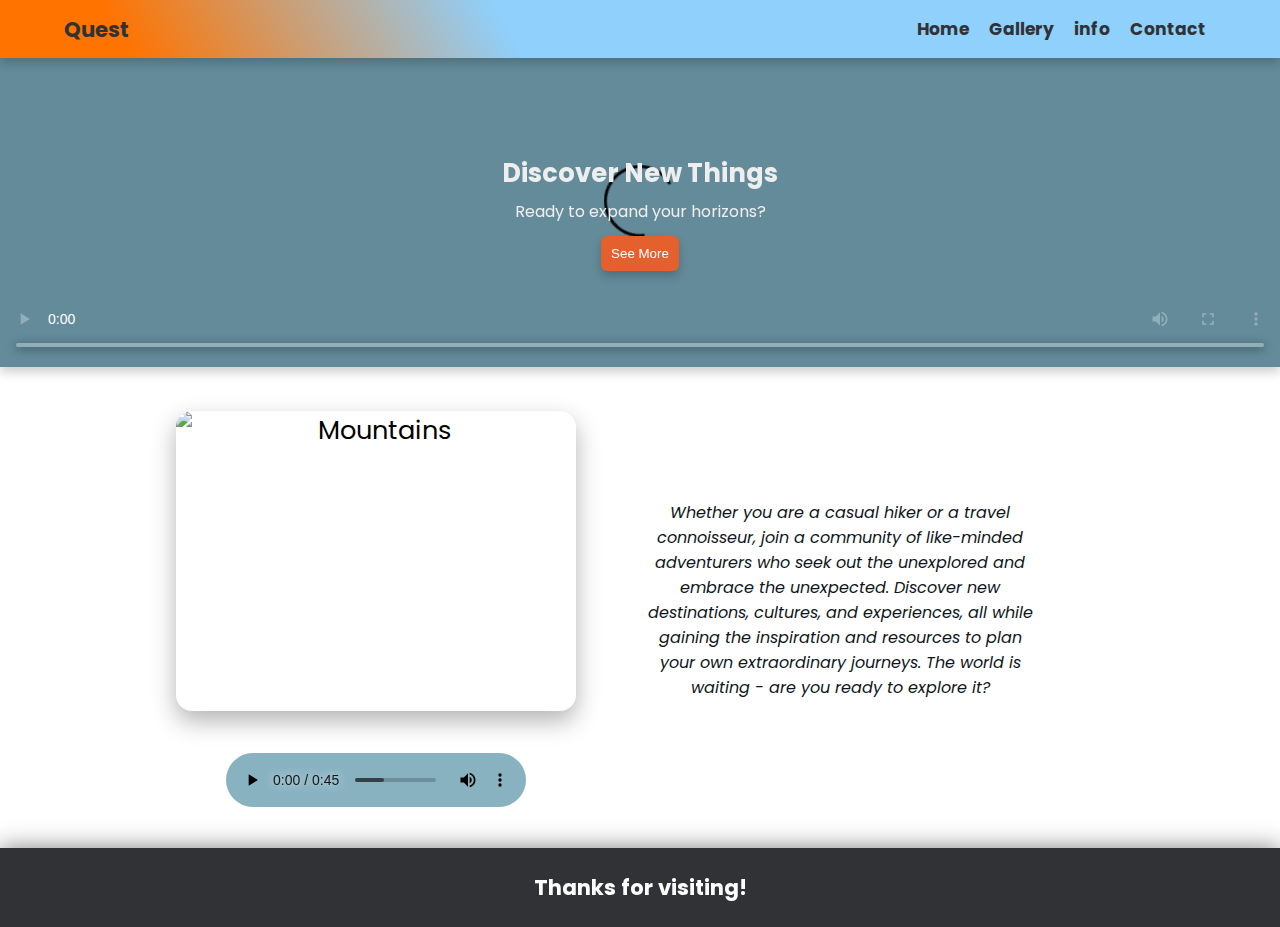
==== commit e0b0fe0e: "Update" ====
--- a/web-project/index.html
+++ b/web-project/index.html
@@ -4,7 +4,7 @@
 <head>
   <!--
 		Author: Jorge Celaya
-    Date: 4/10/2023
+    Date: 4/23/2023
 
     Filename: contact.html
     Supporting files: styles.css, layout.css, reset.css
--- a/web-project/layout.css
+++ b/web-project/layout.css
@@ -1,6 +1,6 @@
 /**
  * Author: Jorge Celaya
- * Date: 4/10/2023
+ * Date: 4/23/2023
  *
  * Filename: contact.html
  * Supporting files: none
--- a/web-project/styles.css
+++ b/web-project/styles.css
@@ -1,6 +1,6 @@
 /**
  * Author: Jorge Celaya
- * Date: 4/10/2023
+ * Date: 4/23/2023
  *
  * Filename: contact.html
  * Supporting files: none
